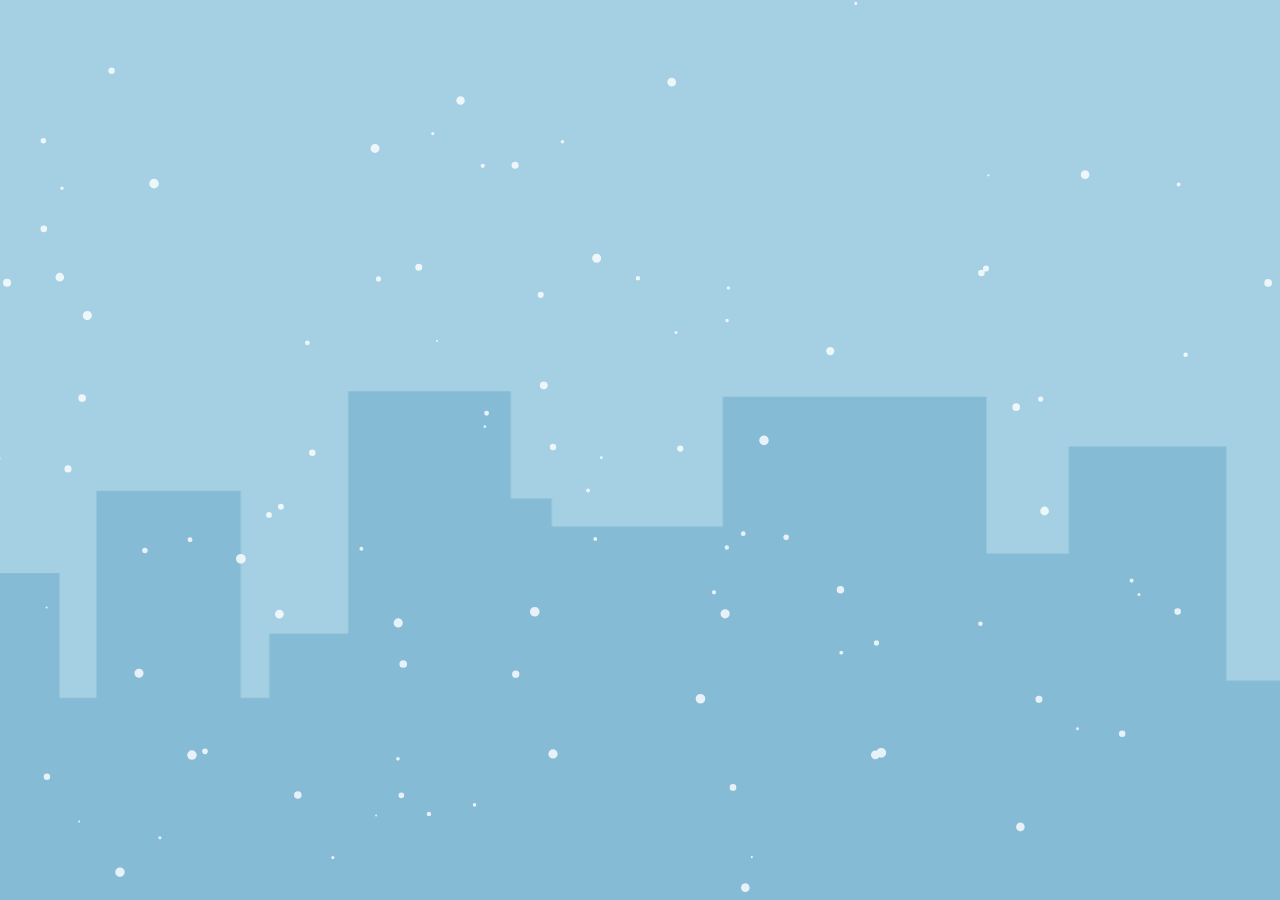
==== index.html @ f6ccf3c8 "Git." ====
<!DOCTYPE html>
<html lang="en">
<head>
    <meta charset="utf-8" />
    <meta name="MSSmartTagsPreventParsing" content="true" /><!--[if lte IE 9]><meta http-equiv="X-UA-Compatible" content="IE=Edge"/><![endif]-->
    <meta name="viewport" content="width=device-width, initial-scale=1, maximum-scale=1, user-scalable=no" />
    <title>Title</title>
	<link type="text/css" rel="stylesheet" media="all" href="ui/css/style.css" />
    <link type="text/plain" rel="author" href="authors.txt" />
    <link type="image/x-icon" rel="shortcut icon" href="favicon.ico" />
    <script src="ui/js/modernizr.js"></script>
    <script src="ui/js/jquery.js" type="text/javascript"></script>
</head>
<body>
    <!--[if lte IE 7]><iframe src="unsupported.html" frameborder="0" scrolling="no" id="no_ie6"></iframe><![endif]-->
	
	<div class="build"></div>
	<canvas id="canvas"></canvas>
	<main>
		<div class="wrapper">
		<iframe src="https://player.vimeo.com/video/148418996" width="1920" height="1080" frameborder="0" webkitallowfullscreen mozallowfullscreen allowfullscreen></iframe>
		</div>
	</main>
	        
    <script src="ui/js/jquery.plugins.js" type="text/javascript"></script>
    <script src="ui/js/jquery.init.js" type="text/javascript"></script>    
</body>
</html>
---- ui/css/style.css ----
@charset "UTF-8";
/* ========================================================================= */
/* !RESETS AND DEFAULTS */
/* ========================================================================= */
html, body, div, object, iframe, h1, h2, h3, h4, h5, h6, p, blockquote, pre, abbr, address, cite, code, del, dfn, img, ins, kbd, q, samp, var, hr, acronym, dl, dt, dd, ol, ul, li, pre, fieldset, form, label, legend, table, caption, tbody, tfoot, thead, tr, th, td, article, aside, canvas, details, figcaption, figure, footer, header, hgroup, menu, nav, section, summary, time, mark, audio, video {
  border: 0;
  outline: 0;
  font-style: normal;
  font-weight: 400;
  font-size: 100%;
  vertical-align: baseline;
  margin: 0;
  padding: 0;
  -webkit-text-size-adjust: 100%;
}

em, strong, b, i, a, span, sub, sup, small {
  border: 0;
  outline: 0;
  font-size: 100%;
  vertical-align: baseline;
  margin: 0;
  padding: 0;
}

a:focus {
  outline: 0;
}

:focus, :active {
  outline: none;
  outline: 0;
}

::-moz-focus-inner {
  outline: none;
}

article, aside, details, figcaption, figure, footer, header, hgroup, menu, nav, section {
  display: block;
}

li {
  list-style: none;
}

a {
  text-decoration: none;
}

blockquote:before, blockquote:after, q:before, q:after {
  content: "";
}

table {
  border-collapse: collapse;
  border-spacing: 0;
}

hr {
  display: block;
  height: 1px;
  border-top: 1px solid #000;
  color: #000;
}

input, select {
  vertical-align: middle;
}

sub {
  vertical-align: sub;
  font-size: smaller;
  line-height: 0px;
}

sup {
  vertical-align: super;
  font-size: smaller;
  line-height: 0px;
}

input, button, textarea, select, label, img {
  display: inline-block;
}

input, button, textarea, select, optgroup, option {
  font-family: inherit;
  font-size: inherit;
  font-style: inherit;
  font-weight: inherit;
}

input, button, textarea, select {
  -webkit-appearance: none;
}

textarea {
  resize: none;
}

button, a span {
  cursor: pointer;
}

button {
  border: 0;
  text-align: center;
}

button::-moz-focus-inner {
  padding: 0;
  border: 0;
}

table {
  table-layout: fixed;
}

a[href^=tel] {
  color: inherit;
}

#no_ie6 {
  width: 100%;
  height: 40px;
  overflow: hidden;
  border-bottom: 2px solid #000;
}

/* != FONT SMOOTHING */
body, input, button, textarea {
  -webkit-font-smoothing: antialiased;
  -moz-osx-font-smoothing: grayscale;
}

/* * { box-sizing: border-box;} */
/* != .clearfix - CLEAR ELEMENTS */
.clear {
  clear: both;
}

.clearfix:after {
  visibility: hidden;
  display: block;
  font-size: 0;
  content: " ";
  clear: both;
  height: 0;
}

.clearfix {
  display: inline-table;
}

* html .clearfix {
  height: 1%;
}

/* Hides from IE-mac \*/
.clearfix {
  display: block;
}

/* Hides from IE-mac \*/
* html .clearfix {
  zoom: 1;
}

/* IE6 */
*:first-child + html .clearfix {
  zoom: 1;
}

/* IE7 */
/* != .wordwrap - CONTINUE LONG URLS/WORDS ON NEXT LINE */
.wordwrap {
  white-space: pre;
  white-space: pre-wrap;
  white-space: pre-line;
  white-space: -pre-wrap;
  white-space: -o-pre-wrap;
  white-space: -moz-pre-wrap;
  word-wrap: break-word;
}

/* ========================================================================= */
/* !FONTS (@fontface generated with FontSpring Syntax formatting */
/* ========================================================================= */
@font-face {
  font-family: "jack-social";
  src: url("../fonts/JackSocial/jack-social.eot");
  src: url("../fonts/JackSocial/jack-social.eot?#iefix") format("embedded-opentype"), url("../fonts/JackSocial/jack-social.ttf") format("truetype"), url("../fonts/JackSocial/jack-social.woff") format("woff"), url("../fonts/JackSocial/jack-social.svg#jack-social") format("svg");
  font-weight: normal;
  font-style: normal;
}

/* ========================================================================= */
/* !SASS VARIABLES & MIXINS */
/* ========================================================================= */
/* ========================================================================= */
/* !STYLES */
/* ========================================================================= */
body {
  background-color: #a5cfe2;
}

/* != SELECTION STYLES (Leaving these blank will show no indication of text selection) ===== */
/*
    ::selection         { background: #aaa; color: #fff; }
    ::-moz-selection    { background: #aaa; color: #fff; }
    ::-webkit-selection { background: #aaa; color: #fff; }
*/
/* != ICON FONT DECLARATION ===== */
[data-icon]:before {
  font-family: "jack-social";
  content: attr(data-icon);
  font-style: normal;
  font-weight: normal;
  font-variant: normal;
  text-transform: none !important;
  speak: none;
  display: inline-block;
  text-decoration: none;
  width: 1em;
  line-height: 1em;
  -webkit-font-smoothing: antialiased;
  -moz-osx-font-smoothing: grayscale;
}

[class^="social-"]:before,
[class*=" social-"]:before {
  font-family: "jack-social";
  font-style: normal;
  font-weight: normal;
  font-variant: normal;
  text-transform: none !important;
  speak: none;
  display: inline-block;
  text-decoration: none;
  width: 1em;
  line-height: 1em;
  -webkit-font-smoothing: antialiased;
  -moz-osx-font-smoothing: grayscale;
}

.social-email:before {
  content: "a";
}

.social-email-round:before {
  content: "A";
}

.social-facebook:before {
  content: "f";
}

.social-facebook-round:before {
  content: "F";
}

.social-flickr:before {
  content: "c";
}

.social-flickr-round:before {
  content: "C";
}

.social-googleplus:before {
  content: "g";
}

.social-googleplus-round:before {
  content: "G";
}

.social-instagram:before {
  content: "i";
}

.social-instagram-round:before {
  content: "I";
}

.social-linkedin:before {
  content: "l";
}

.social-linkedin-round:before {
  content: "L";
}

.social-pinterest:before {
  content: "p";
}

.social-pinterest-round:before {
  content: "P";
}

.social-rss:before {
  content: "r";
}

.social-rss-round:before {
  content: "R";
}

.social-sharethis:before {
  content: "s";
}

.social-sharethis-round:before {
  content: "S";
}

.social-twitter:before {
  content: "t";
}

.social-twitter-round:before {
  content: "T";
}

.social-vimeo:before {
  content: "v";
}

.social-vimeo-round:before {
  content: "V";
}

.social-yelp:before {
  content: "x";
}

.social-yelp-round:before {
  content: "X";
}

.social-youtube:before {
  content: "y";
}

.social-youtube-round:before {
  content: "Y";
}

.social-youtube2:before {
  content: "u";
}

.social-youtube2-round:before {
  content: "U";
}

/* != DEFAULT WORDPRESS STYLES = USE AS NEEDED = .wp-caption = .wp-caption-dd = .wpGallery = .shutter = .shutterset ==== */
.aligncenter {
  display: block;
  margin: 25px auto;
}

.alignleft {
  float: left;
  margin: 0 25px 25px 0;
}

.alignright {
  float: right;
  margin: 0 0 25px 25px;
}

.alignnone {
  display: inline-block;
}

/* != LAYOUT STYLES ===== */
h1 {
  font: normal 24px/1.2 sans-serif;
  color: #f00;
}

h2 {
  font: normal 24px/1.2 sans-serif;
  color: #f00;
}

h3 {
  font: normal 24px/1.2 sans-serif;
  color: #f00;
}

h4 {
  font: normal 24px/1.2 sans-serif;
  color: #f00;
}

h5 {
  font: normal 24px/1.2 sans-serif;
  color: #f00;
}

h6 {
  font: normal 24px/1.2 sans-serif;
  color: #f00;
}

.content-main ul li {
  position: relative;
  padding-left: 10px;
}

.content-main ul li:before {
  content: '•';
  position: absolute;
  left: 0;
}

.content-main ol {
  counter-reset: li;
}

.content-main ol li {
  position: relative;
  padding-left: 20px;
}

.content-main ol li:before {
  content: counter(li) ". ";
  counter-increment: li;
  position: absolute;
  left: 0;
}

.wrapper {
  width: 100%;
  max-width: 1100px;
  box-sizing: border-box;
  margin: 0 auto;
  padding: 0 20px;
  max-height: 720px;
}

canvas {
  display: block;
  position: absolute;
  height: 100vh;
  top: 0;
  width: 100%;
}

.build {
  display: block;
  z-index: -1;
  height: 100vh;
  width: 100%;
  position: absolute;
  bottom: 0;
  background-image: url("../images/buildings.png");
  background-position: center 110%;
  background-repeat: repeat-x;
  /*
		&:before{
			content: '';
			
			background-image: url('../images/curtain-left.png');
			width: 300px;
			height: 100%;
			position: absolute;
			
		}
*/
}

main {
  margin: 40px 0;
}

/* != PLACEHOLDER ATTRIBUTE STYLES = input or textarea - placeholder="whatever" ===== */
/*
    ::-webkit-input-placeholder { color: #aaa; }
    :-moz-placeholder           { color: #aaa; }
*/
form ul {
  margin: 0;
}

form ul li {
  background: none;
  list-style: none;
}

form ul li div {
  display: inline-block;
  vertical-align: top;
}

input[type=submit], button {
  display: inline-block;
  cursor: pointer;
}

/* ========================================================================= */
/* !MEDIA QUERIES */
/* ========================================================================= */
@media screen and (max-height: 480px) {
  .build {
    background-position: center 105%;
    background-size: 180%;
  }
}

/* @media screen and (max-width: XXXpx) {  } */
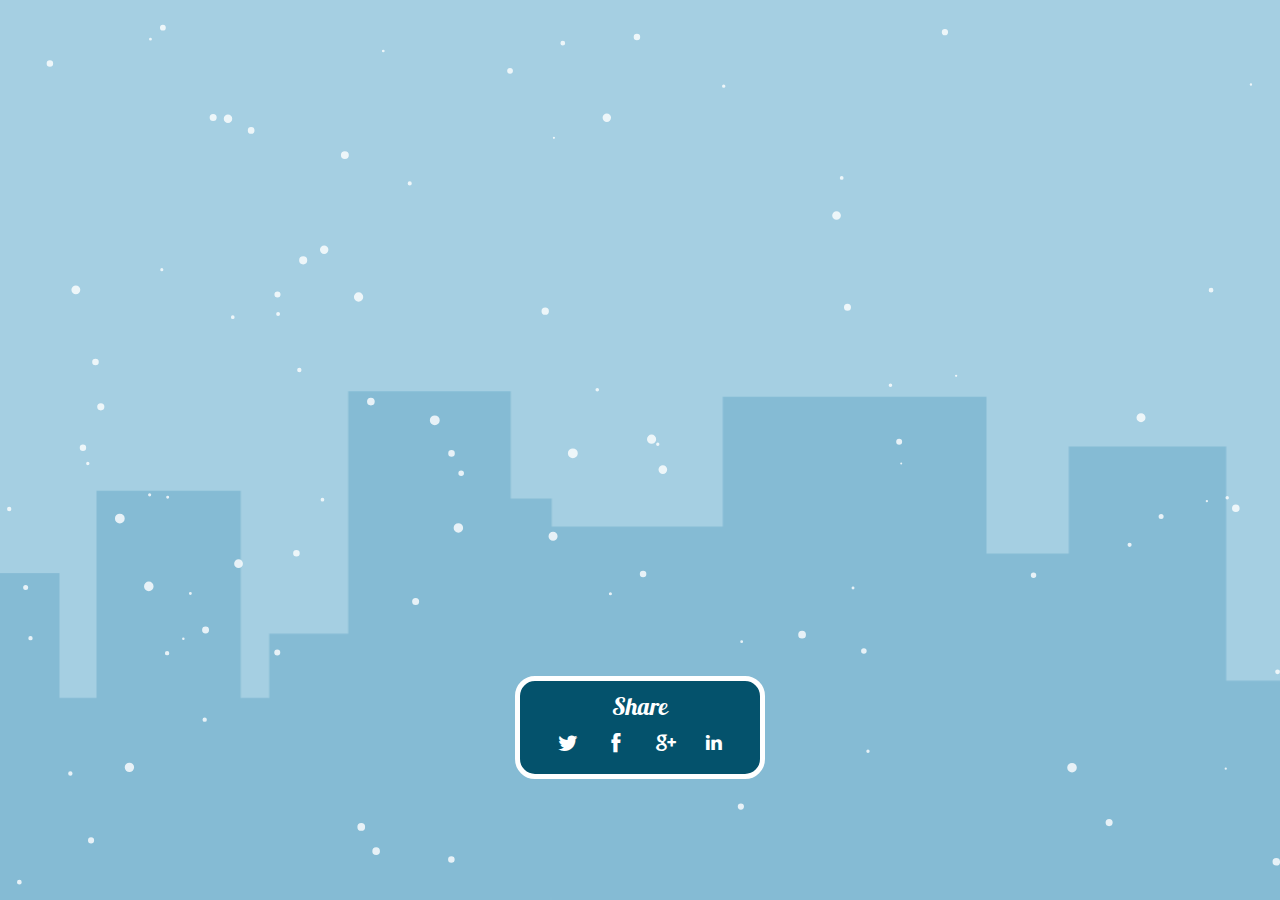
==== commit d8004673: "Email and PSD" ====
--- a/index.html
+++ b/index.html
@@ -18,7 +18,17 @@
 	<canvas id="canvas"></canvas>
 	<main>
 		<div class="wrapper">
-		<iframe src="https://player.vimeo.com/video/148418996" width="1920" height="1080" frameborder="0" webkitallowfullscreen mozallowfullscreen allowfullscreen></iframe>
+			<iframe src="https://player.vimeo.com/video/148418996" width="1920" height="1080" frameborder="0" webkitallowfullscreen mozallowfullscreen allowfullscreen></iframe>
+			
+			<div class="share">
+				<h3>Share</h3>
+				<a class="btn-social twitter" target="_blank" href="https://twitter.com/intent/tweet?text=YOUR-TITLE&url=YOUR-URL&via=TWITTER-HANDLE"><i class="social-twitter"></i></a>
+				<a class="btn-social facebook" target="_blank" href="http://www.facebook.com/sharer/sharer.php?u=YOUR-URL"><i class="social-facebook"></i></a>
+				<a class="btn-social google" target="_blank" href="https://plus.google.com/share?url=YOUR-URL"><i class="social-googleplus"></i></a>
+				<a class="btn-social linkedin" target="_blank" href="http://www.linkedin.com/shareArticle?mini=true&url=YOUR-URL&title=YOUR-TITLE&summary=YOUR-SUMMARY&source=YOUR-URL"><i class="social-linkedin"></i></a>
+<!-- 				<a class="btn-social pinterest" target="_blank" href="http://pinterest.com/pin/create/button/?url=YOUR-URL&description=YOUR-DESCRIPTION&media=YOUR-IMAGE-SRC">Pin on Pinterest</a> -->
+
+			</div>
 		</div>
 	</main>
 	        
--- a/ui/css/style.css
+++ b/ui/css/style.css
@@ -11,8 +11,7 @@
   vertical-align: baseline;
   margin: 0;
   padding: 0;
-  -webkit-text-size-adjust: 100%;
-}
+  -webkit-text-size-adjust: 100%; }
 
 em, strong, b, i, a, span, sub, sup, small {
   border: 0;
@@ -20,125 +19,100 @@
   font-size: 100%;
   vertical-align: baseline;
   margin: 0;
-  padding: 0;
-}
+  padding: 0; }
 
 a:focus {
-  outline: 0;
-}
+  outline: 0; }
 
 :focus, :active {
   outline: none;
-  outline: 0;
-}
+  outline: 0; }
 
 ::-moz-focus-inner {
-  outline: none;
-}
+  outline: none; }
 
 article, aside, details, figcaption, figure, footer, header, hgroup, menu, nav, section {
-  display: block;
-}
+  display: block; }
 
 li {
-  list-style: none;
-}
+  list-style: none; }
 
 a {
-  text-decoration: none;
-}
+  text-decoration: none; }
 
 blockquote:before, blockquote:after, q:before, q:after {
-  content: "";
-}
+  content: ""; }
 
 table {
   border-collapse: collapse;
-  border-spacing: 0;
-}
+  border-spacing: 0; }
 
 hr {
   display: block;
   height: 1px;
   border-top: 1px solid #000;
-  color: #000;
-}
+  color: #000; }
 
 input, select {
-  vertical-align: middle;
-}
+  vertical-align: middle; }
 
 sub {
   vertical-align: sub;
   font-size: smaller;
-  line-height: 0px;
-}
+  line-height: 0px; }
 
 sup {
   vertical-align: super;
   font-size: smaller;
-  line-height: 0px;
-}
+  line-height: 0px; }
 
 input, button, textarea, select, label, img {
-  display: inline-block;
-}
+  display: inline-block; }
 
 input, button, textarea, select, optgroup, option {
   font-family: inherit;
   font-size: inherit;
   font-style: inherit;
-  font-weight: inherit;
-}
+  font-weight: inherit; }
 
 input, button, textarea, select {
-  -webkit-appearance: none;
-}
+  -webkit-appearance: none; }
 
 textarea {
-  resize: none;
-}
+  resize: none; }
 
 button, a span {
-  cursor: pointer;
-}
+  cursor: pointer; }
 
 button {
   border: 0;
-  text-align: center;
-}
+  text-align: center; }
 
 button::-moz-focus-inner {
   padding: 0;
-  border: 0;
-}
+  border: 0; }
 
 table {
-  table-layout: fixed;
-}
+  table-layout: fixed; }
 
 a[href^=tel] {
-  color: inherit;
-}
+  color: inherit; }
 
 #no_ie6 {
   width: 100%;
   height: 40px;
   overflow: hidden;
-  border-bottom: 2px solid #000;
-}
+  border-bottom: 2px solid #000; }
 
 /* != FONT SMOOTHING */
 body, input, button, textarea {
   -webkit-font-smoothing: antialiased;
-  -moz-osx-font-smoothing: grayscale;
-}
+  -moz-osx-font-smoothing: grayscale; }
 
 /* * { box-sizing: border-box;} */
 /* != .clearfix - CLEAR ELEMENTS */
 .clear {
-  clear: both;
-}
+  clear: both; }
 
 .clearfix:after {
   visibility: hidden;
@@ -146,31 +120,25 @@
   font-size: 0;
   content: " ";
   clear: both;
-  height: 0;
-}
+  height: 0; }
 
 .clearfix {
-  display: inline-table;
-}
+  display: inline-table; }
 
 * html .clearfix {
-  height: 1%;
-}
+  height: 1%; }
 
 /* Hides from IE-mac \*/
 .clearfix {
-  display: block;
-}
+  display: block; }
 
 /* Hides from IE-mac \*/
 * html .clearfix {
-  zoom: 1;
-}
+  zoom: 1; }
 
 /* IE6 */
 *:first-child + html .clearfix {
-  zoom: 1;
-}
+  zoom: 1; }
 
 /* IE7 */
 /* != .wordwrap - CONTINUE LONG URLS/WORDS ON NEXT LINE */
@@ -181,8 +149,7 @@
   white-space: -pre-wrap;
   white-space: -o-pre-wrap;
   white-space: -moz-pre-wrap;
-  word-wrap: break-word;
-}
+  word-wrap: break-word; }
 
 /* ========================================================================= */
 /* !FONTS (@fontface generated with FontSpring Syntax formatting */
@@ -192,9 +159,14 @@
   src: url("../fonts/JackSocial/jack-social.eot");
   src: url("../fonts/JackSocial/jack-social.eot?#iefix") format("embedded-opentype"), url("../fonts/JackSocial/jack-social.ttf") format("truetype"), url("../fonts/JackSocial/jack-social.woff") format("woff"), url("../fonts/JackSocial/jack-social.svg#jack-social") format("svg");
   font-weight: normal;
-  font-style: normal;
-}
-
+  font-style: normal; }
+/* Generated by Font Squirrel (http://www.fontsquirrel.com) on December 12, 2015 */
+@font-face {
+  font-family: 'Lobster';
+  src: url("../fonts/lobster/lobster_tmc-webfont.eot");
+  src: url("../fonts/lobster/lobster_tmc-webfont.eot?#iefix") format("embedded-opentype"), url("../fonts/lobster/lobster_tmc-webfont.woff2") format("woff2"), url("../fonts/lobster/lobster_tmc-webfont.woff") format("woff"), url("../fonts/lobster/lobster_tmc-webfont.ttf") format("truetype"), url("../fonts/lobster/lobster_tmc-webfont.svg#lobster_1.3regular") format("svg");
+  font-weight: normal;
+  font-style: normal; }
 /* ========================================================================= */
 /* !SASS VARIABLES & MIXINS */
 /* ========================================================================= */
@@ -202,8 +174,7 @@
 /* !STYLES */
 /* ========================================================================= */
 body {
-  background-color: #a5cfe2;
-}
+  background-color: #a5cfe2; }
 
 /* != SELECTION STYLES (Leaving these blank will show no indication of text selection) ===== */
 /*
@@ -225,8 +196,7 @@
   width: 1em;
   line-height: 1em;
   -webkit-font-smoothing: antialiased;
-  -moz-osx-font-smoothing: grayscale;
-}
+  -moz-osx-font-smoothing: grayscale; }
 
 [class^="social-"]:before,
 [class*=" social-"]:before {
@@ -241,198 +211,155 @@
   width: 1em;
   line-height: 1em;
   -webkit-font-smoothing: antialiased;
-  -moz-osx-font-smoothing: grayscale;
-}
+  -moz-osx-font-smoothing: grayscale; }
 
 .social-email:before {
-  content: "a";
-}
+  content: "a"; }
 
 .social-email-round:before {
-  content: "A";
-}
+  content: "A"; }
 
 .social-facebook:before {
-  content: "f";
-}
+  content: "f"; }
 
 .social-facebook-round:before {
-  content: "F";
-}
+  content: "F"; }
 
 .social-flickr:before {
-  content: "c";
-}
+  content: "c"; }
 
 .social-flickr-round:before {
-  content: "C";
-}
+  content: "C"; }
 
 .social-googleplus:before {
-  content: "g";
-}
+  content: "g"; }
 
 .social-googleplus-round:before {
-  content: "G";
-}
+  content: "G"; }
 
 .social-instagram:before {
-  content: "i";
-}
+  content: "i"; }
 
 .social-instagram-round:before {
-  content: "I";
-}
+  content: "I"; }
 
 .social-linkedin:before {
-  content: "l";
-}
+  content: "l"; }
 
 .social-linkedin-round:before {
-  content: "L";
-}
+  content: "L"; }
 
 .social-pinterest:before {
-  content: "p";
-}
+  content: "p"; }
 
 .social-pinterest-round:before {
-  content: "P";
-}
+  content: "P"; }
 
 .social-rss:before {
-  content: "r";
-}
+  content: "r"; }
 
 .social-rss-round:before {
-  content: "R";
-}
+  content: "R"; }
 
 .social-sharethis:before {
-  content: "s";
-}
+  content: "s"; }
 
 .social-sharethis-round:before {
-  content: "S";
-}
+  content: "S"; }
 
 .social-twitter:before {
-  content: "t";
-}
+  content: "t"; }
 
 .social-twitter-round:before {
-  content: "T";
-}
+  content: "T"; }
 
 .social-vimeo:before {
-  content: "v";
-}
+  content: "v"; }
 
 .social-vimeo-round:before {
-  content: "V";
-}
+  content: "V"; }
 
 .social-yelp:before {
-  content: "x";
-}
+  content: "x"; }
 
 .social-yelp-round:before {
-  content: "X";
-}
+  content: "X"; }
 
 .social-youtube:before {
-  content: "y";
-}
+  content: "y"; }
 
 .social-youtube-round:before {
-  content: "Y";
-}
+  content: "Y"; }
 
 .social-youtube2:before {
-  content: "u";
-}
+  content: "u"; }
 
 .social-youtube2-round:before {
-  content: "U";
-}
+  content: "U"; }
 
 /* != DEFAULT WORDPRESS STYLES = USE AS NEEDED = .wp-caption = .wp-caption-dd = .wpGallery = .shutter = .shutterset ==== */
 .aligncenter {
   display: block;
-  margin: 25px auto;
-}
+  margin: 25px auto; }
 
 .alignleft {
   float: left;
-  margin: 0 25px 25px 0;
-}
+  margin: 0 25px 25px 0; }
 
 .alignright {
   float: right;
-  margin: 0 0 25px 25px;
-}
+  margin: 0 0 25px 25px; }
 
 .alignnone {
-  display: inline-block;
-}
+  display: inline-block; }
 
 /* != LAYOUT STYLES ===== */
 h1 {
   font: normal 24px/1.2 sans-serif;
-  color: #f00;
-}
+  color: #f00; }
 
 h2 {
   font: normal 24px/1.2 sans-serif;
-  color: #f00;
-}
+  color: #f00; }
 
 h3 {
-  font: normal 24px/1.2 sans-serif;
-  color: #f00;
-}
+  font: normal 24px/1.2 "Lobster", Rockwell, "Courier Bold", Courier, Georgia, Times, "Times New Roman", serif;
+  color: #fff;
+  margin-bottom: 4px; }
 
 h4 {
   font: normal 24px/1.2 sans-serif;
-  color: #f00;
-}
+  color: #f00; }
 
 h5 {
   font: normal 24px/1.2 sans-serif;
-  color: #f00;
-}
+  color: #f00; }
 
 h6 {
   font: normal 24px/1.2 sans-serif;
-  color: #f00;
-}
+  color: #f00; }
 
 .content-main ul li {
   position: relative;
-  padding-left: 10px;
-}
+  padding-left: 10px; }
 
 .content-main ul li:before {
   content: '•';
   position: absolute;
-  left: 0;
-}
+  left: 0; }
 
 .content-main ol {
-  counter-reset: li;
-}
+  counter-reset: li; }
 
 .content-main ol li {
   position: relative;
-  padding-left: 20px;
-}
+  padding-left: 20px; }
 
 .content-main ol li:before {
   content: counter(li) ". ";
   counter-increment: li;
   position: absolute;
-  left: 0;
-}
+  left: 0; }
 
 .wrapper {
   width: 100%;
@@ -440,16 +367,14 @@
   box-sizing: border-box;
   margin: 0 auto;
   padding: 0 20px;
-  max-height: 720px;
-}
+  max-height: 720px; }
 
 canvas {
   display: block;
   position: absolute;
   height: 100vh;
   top: 0;
-  width: 100%;
-}
+  width: 100%; }
 
 .build {
   display: block;
@@ -462,21 +387,48 @@
   background-position: center 110%;
   background-repeat: repeat-x;
   /*
-		&:before{
-			content: '';
-			
-			background-image: url('../images/curtain-left.png');
-			width: 300px;
-			height: 100%;
-			position: absolute;
-			
-		}
-*/
-}
+  		&:before{
+  			content: '';
+  			
+  			background-image: url('../images/curtain-left.png');
+  			width: 300px;
+  			height: 100%;
+  			position: absolute;
+  			
+  		}
+  */ }
 
 main {
-  margin: 40px 0;
-}
+  margin: 40px 0; }
+
+.share {
+  border: 5px solid #fff;
+  margin: 40px auto 20px;
+  text-align: center;
+  max-width: 250px;
+  box-sizing: border-box;
+  border-radius: 20px;
+  padding: 11px 10px 10px;
+  position: relative;
+  background: #04526c; }
+  .share a {
+    margin: 0 5px;
+    font-size: 32px;
+    color: #fff;
+    background: transparent;
+    display: inline-block;
+    width: 35px;
+    height: 35px;
+    overflow: hidden;
+    border-radius: 100%; }
+    .share a i {
+      position: relative;
+      top: 1.5px; }
+      .share a i.social-linkedin {
+        top: .5px; }
+    .share a:hover {
+      background: #fff;
+      color: #04526c; }
 
 /* != PLACEHOLDER ATTRIBUTE STYLES = input or textarea - placeholder="whatever" ===== */
 /*
@@ -484,23 +436,17 @@
     :-moz-placeholder           { color: #aaa; }
 */
 form ul {
-  margin: 0;
-}
-
-form ul li {
-  background: none;
-  list-style: none;
-}
-
-form ul li div {
-  display: inline-block;
-  vertical-align: top;
-}
+  margin: 0; }
+  form ul li {
+    background: none;
+    list-style: none; }
+    form ul li div {
+      display: inline-block;
+      vertical-align: top; }
 
 input[type=submit], button {
   display: inline-block;
-  cursor: pointer;
-}
+  cursor: pointer; }
 
 /* ========================================================================= */
 /* !MEDIA QUERIES */
@@ -508,8 +454,5 @@
 @media screen and (max-height: 480px) {
   .build {
     background-position: center 105%;
-    background-size: 180%;
-  }
-}
-
+    background-size: 180%; } }
 /* @media screen and (max-width: XXXpx) {  } */
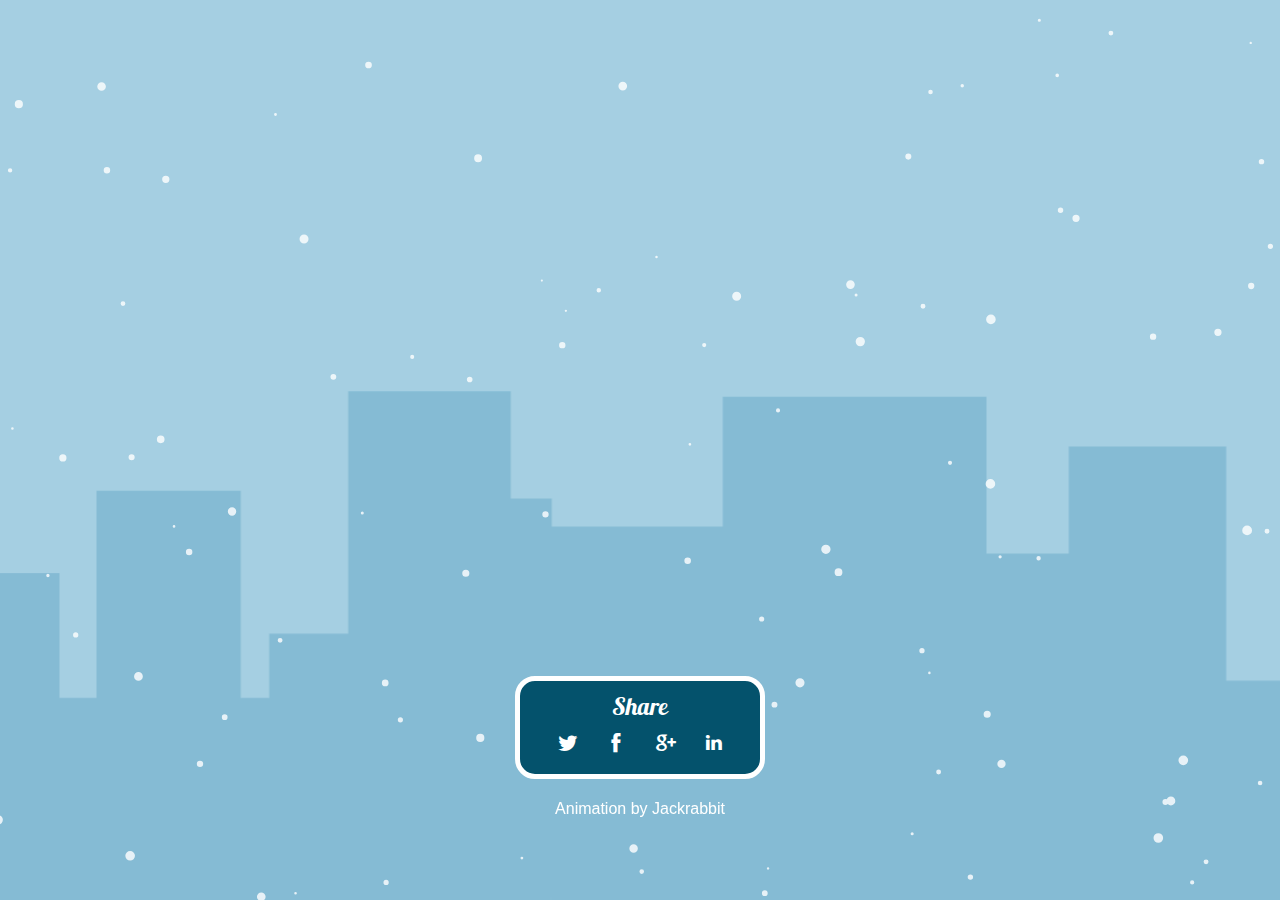
==== commit 5114c9f6: "Folder name change and upload." ====
--- a/index.html
+++ b/index.html
@@ -4,12 +4,13 @@
     <meta charset="utf-8" />
     <meta name="MSSmartTagsPreventParsing" content="true" /><!--[if lte IE 9]><meta http-equiv="X-UA-Compatible" content="IE=Edge"/><![endif]-->
     <meta name="viewport" content="width=device-width, initial-scale=1, maximum-scale=1, user-scalable=no" />
-    <title>Title</title>
-	<link type="text/css" rel="stylesheet" media="all" href="ui/css/style.css" />
+    <title>Happy Holidays from TM Capital</title>
+	<link type="text/css" rel="stylesheet" media="all" href="holiday/css/style.css" />
     <link type="text/plain" rel="author" href="authors.txt" />
     <link type="image/x-icon" rel="shortcut icon" href="favicon.ico" />
-    <script src="ui/js/modernizr.js"></script>
-    <script src="ui/js/jquery.js" type="text/javascript"></script>
+    <meta name="robots" content="noindex">
+    <script src="holiday/js/modernizr.js"></script>
+    <script src="holiday/js/jquery.js" type="text/javascript"></script>
 </head>
 <body>
     <!--[if lte IE 7]><iframe src="unsupported.html" frameborder="0" scrolling="no" id="no_ie6"></iframe><![endif]-->
@@ -22,7 +23,7 @@
 			
 			<div class="share">
 				<h3>Share</h3>
-				<a class="btn-social twitter" target="_blank" href="https://twitter.com/intent/tweet?text=YOUR-TITLE&url=YOUR-URL&via=TWITTER-HANDLE"><i class="social-twitter"></i></a>
+				<a class="btn-social twitter" target="_blank" href="https://twitter.com/intent/tweet?text=Happy Holidays from TM Capital&url=YOUR-URL&via=TWITTER-HANDLE"><i class="social-twitter"></i></a>
 				<a class="btn-social facebook" target="_blank" href="http://www.facebook.com/sharer/sharer.php?u=YOUR-URL"><i class="social-facebook"></i></a>
 				<a class="btn-social google" target="_blank" href="https://plus.google.com/share?url=YOUR-URL"><i class="social-googleplus"></i></a>
 				<a class="btn-social linkedin" target="_blank" href="http://www.linkedin.com/shareArticle?mini=true&url=YOUR-URL&title=YOUR-TITLE&summary=YOUR-SUMMARY&source=YOUR-URL"><i class="social-linkedin"></i></a>
@@ -31,8 +32,8 @@
 			</div>
 		</div>
 	</main>
-	        
-    <script src="ui/js/jquery.plugins.js" type="text/javascript"></script>
-    <script src="ui/js/jquery.init.js" type="text/javascript"></script>    
+	 <span class="jackrabbit"><a href="http://www.jumpingjackrabbit.com" title="Animation by Jackrabbit" target="_blank">Animation</a> by <a href="http://www.jumpingjackrabbit.com" title="Animation by Jackrabbit" target="_blank">Jackrabbit</a></span>       
+    <script src="holiday/js/jquery.plugins.js" type="text/javascript"></script>
+    <script src="holiday/js/jquery.init.js" type="text/javascript"></script>    
 </body>
 </html>--- a/holiday/css/style.css
+++ b/holiday/css/style.css
@@ -0,0 +1,581 @@
+@charset "UTF-8";
+/* ========================================================================= */
+/* !RESETS AND DEFAULTS */
+/* ========================================================================= */
+html, body, div, object, iframe, h1, h2, h3, h4, h5, h6, p, blockquote, pre, abbr, address, cite, code, del, dfn, img, ins, kbd, q, samp, var, hr, acronym, dl, dt, dd, ol, ul, li, pre, fieldset, form, label, legend, table, caption, tbody, tfoot, thead, tr, th, td, article, aside, canvas, details, figcaption, figure, footer, header, hgroup, menu, nav, section, summary, time, mark, audio, video {
+  border: 0;
+  outline: 0;
+  font-style: normal;
+  font-weight: 400;
+  font-size: 100%;
+  vertical-align: baseline;
+  margin: 0;
+  padding: 0;
+  -webkit-text-size-adjust: 100%;
+}
+
+em, strong, b, i, a, span, sub, sup, small {
+  border: 0;
+  outline: 0;
+  font-size: 100%;
+  vertical-align: baseline;
+  margin: 0;
+  padding: 0;
+}
+
+a:focus {
+  outline: 0;
+}
+
+:focus, :active {
+  outline: none;
+  outline: 0;
+}
+
+::-moz-focus-inner {
+  outline: none;
+}
+
+article, aside, details, figcaption, figure, footer, header, hgroup, menu, nav, section {
+  display: block;
+}
+
+li {
+  list-style: none;
+}
+
+a {
+  text-decoration: none;
+}
+
+blockquote:before, blockquote:after, q:before, q:after {
+  content: "";
+}
+
+table {
+  border-collapse: collapse;
+  border-spacing: 0;
+}
+
+hr {
+  display: block;
+  height: 1px;
+  border-top: 1px solid #000;
+  color: #000;
+}
+
+input, select {
+  vertical-align: middle;
+}
+
+sub {
+  vertical-align: sub;
+  font-size: smaller;
+  line-height: 0px;
+}
+
+sup {
+  vertical-align: super;
+  font-size: smaller;
+  line-height: 0px;
+}
+
+input, button, textarea, select, label, img {
+  display: inline-block;
+}
+
+input, button, textarea, select, optgroup, option {
+  font-family: inherit;
+  font-size: inherit;
+  font-style: inherit;
+  font-weight: inherit;
+}
+
+input, button, textarea, select {
+  -webkit-appearance: none;
+}
+
+textarea {
+  resize: none;
+}
+
+button, a span {
+  cursor: pointer;
+}
+
+button {
+  border: 0;
+  text-align: center;
+}
+
+button::-moz-focus-inner {
+  padding: 0;
+  border: 0;
+}
+
+table {
+  table-layout: fixed;
+}
+
+a[href^=tel] {
+  color: inherit;
+}
+
+#no_ie6 {
+  width: 100%;
+  height: 40px;
+  overflow: hidden;
+  border-bottom: 2px solid #000;
+}
+
+/* != FONT SMOOTHING */
+body, input, button, textarea {
+  -webkit-font-smoothing: antialiased;
+  -moz-osx-font-smoothing: grayscale;
+}
+
+/* * { box-sizing: border-box;} */
+/* != .clearfix - CLEAR ELEMENTS */
+.clear {
+  clear: both;
+}
+
+.clearfix:after {
+  visibility: hidden;
+  display: block;
+  font-size: 0;
+  content: " ";
+  clear: both;
+  height: 0;
+}
+
+.clearfix {
+  display: inline-table;
+}
+
+* html .clearfix {
+  height: 1%;
+}
+
+/* Hides from IE-mac \*/
+.clearfix {
+  display: block;
+}
+
+/* Hides from IE-mac \*/
+* html .clearfix {
+  zoom: 1;
+}
+
+/* IE6 */
+*:first-child + html .clearfix {
+  zoom: 1;
+}
+
+/* IE7 */
+/* != .wordwrap - CONTINUE LONG URLS/WORDS ON NEXT LINE */
+.wordwrap {
+  white-space: pre;
+  white-space: pre-wrap;
+  white-space: pre-line;
+  white-space: -pre-wrap;
+  white-space: -o-pre-wrap;
+  white-space: -moz-pre-wrap;
+  word-wrap: break-word;
+}
+
+/* ========================================================================= */
+/* !FONTS (@fontface generated with FontSpring Syntax formatting */
+/* ========================================================================= */
+@font-face {
+  font-family: "jack-social";
+  src: url("../fonts/JackSocial/jack-social.eot");
+  src: url("../fonts/JackSocial/jack-social.eot?#iefix") format("embedded-opentype"), url("../fonts/JackSocial/jack-social.ttf") format("truetype"), url("../fonts/JackSocial/jack-social.woff") format("woff"), url("../fonts/JackSocial/jack-social.svg#jack-social") format("svg");
+  font-weight: normal;
+  font-style: normal;
+}
+
+/* Generated by Font Squirrel (http://www.fontsquirrel.com) on December 12, 2015 */
+@font-face {
+  font-family: 'Lobster';
+  src: url("../fonts/lobster/lobster_tmc-webfont.eot");
+  src: url("../fonts/lobster/lobster_tmc-webfont.eot?#iefix") format("embedded-opentype"), url("../fonts/lobster/lobster_tmc-webfont.woff2") format("woff2"), url("../fonts/lobster/lobster_tmc-webfont.woff") format("woff"), url("../fonts/lobster/lobster_tmc-webfont.ttf") format("truetype"), url("../fonts/lobster/lobster_tmc-webfont.svg#lobster_1.3regular") format("svg");
+  font-weight: normal;
+  font-style: normal;
+}
+
+/* ========================================================================= */
+/* !SASS VARIABLES & MIXINS */
+/* ========================================================================= */
+/* ========================================================================= */
+/* !STYLES */
+/* ========================================================================= */
+body {
+  background-color: #a5cfe2;
+}
+
+/* != SELECTION STYLES (Leaving these blank will show no indication of text selection) ===== */
+/*
+    ::selection         { background: #aaa; color: #fff; }
+    ::-moz-selection    { background: #aaa; color: #fff; }
+    ::-webkit-selection { background: #aaa; color: #fff; }
+*/
+/* != ICON FONT DECLARATION ===== */
+[data-icon]:before {
+  font-family: "jack-social";
+  content: attr(data-icon);
+  font-style: normal;
+  font-weight: normal;
+  font-variant: normal;
+  text-transform: none !important;
+  speak: none;
+  display: inline-block;
+  text-decoration: none;
+  width: 1em;
+  line-height: 1em;
+  -webkit-font-smoothing: antialiased;
+  -moz-osx-font-smoothing: grayscale;
+}
+
+[class^="social-"]:before,
+[class*=" social-"]:before {
+  font-family: "jack-social";
+  font-style: normal;
+  font-weight: normal;
+  font-variant: normal;
+  text-transform: none !important;
+  speak: none;
+  display: inline-block;
+  text-decoration: none;
+  width: 1em;
+  line-height: 1em;
+  -webkit-font-smoothing: antialiased;
+  -moz-osx-font-smoothing: grayscale;
+}
+
+.social-email:before {
+  content: "a";
+}
+
+.social-email-round:before {
+  content: "A";
+}
+
+.social-facebook:before {
+  content: "f";
+}
+
+.social-facebook-round:before {
+  content: "F";
+}
+
+.social-flickr:before {
+  content: "c";
+}
+
+.social-flickr-round:before {
+  content: "C";
+}
+
+.social-googleplus:before {
+  content: "g";
+}
+
+.social-googleplus-round:before {
+  content: "G";
+}
+
+.social-instagram:before {
+  content: "i";
+}
+
+.social-instagram-round:before {
+  content: "I";
+}
+
+.social-linkedin:before {
+  content: "l";
+}
+
+.social-linkedin-round:before {
+  content: "L";
+}
+
+.social-pinterest:before {
+  content: "p";
+}
+
+.social-pinterest-round:before {
+  content: "P";
+}
+
+.social-rss:before {
+  content: "r";
+}
+
+.social-rss-round:before {
+  content: "R";
+}
+
+.social-sharethis:before {
+  content: "s";
+}
+
+.social-sharethis-round:before {
+  content: "S";
+}
+
+.social-twitter:before {
+  content: "t";
+}
+
+.social-twitter-round:before {
+  content: "T";
+}
+
+.social-vimeo:before {
+  content: "v";
+}
+
+.social-vimeo-round:before {
+  content: "V";
+}
+
+.social-yelp:before {
+  content: "x";
+}
+
+.social-yelp-round:before {
+  content: "X";
+}
+
+.social-youtube:before {
+  content: "y";
+}
+
+.social-youtube-round:before {
+  content: "Y";
+}
+
+.social-youtube2:before {
+  content: "u";
+}
+
+.social-youtube2-round:before {
+  content: "U";
+}
+
+/* != DEFAULT WORDPRESS STYLES = USE AS NEEDED = .wp-caption = .wp-caption-dd = .wpGallery = .shutter = .shutterset ==== */
+.aligncenter {
+  display: block;
+  margin: 25px auto;
+}
+
+.alignleft {
+  float: left;
+  margin: 0 25px 25px 0;
+}
+
+.alignright {
+  float: right;
+  margin: 0 0 25px 25px;
+}
+
+.alignnone {
+  display: inline-block;
+}
+
+/* != LAYOUT STYLES ===== */
+h1 {
+  font: normal 24px/1.2 sans-serif;
+  color: #f00;
+}
+
+h2 {
+  font: normal 24px/1.2 sans-serif;
+  color: #f00;
+}
+
+h3 {
+  font: normal 24px/1.2 "Lobster", Rockwell, "Courier Bold", Courier, Georgia, Times, "Times New Roman", serif;
+  color: #fff;
+  margin-bottom: 4px;
+}
+
+h4 {
+  font: normal 24px/1.2 sans-serif;
+  color: #f00;
+}
+
+h5 {
+  font: normal 24px/1.2 sans-serif;
+  color: #f00;
+}
+
+h6 {
+  font: normal 24px/1.2 sans-serif;
+  color: #f00;
+}
+
+.content-main ul li {
+  position: relative;
+  padding-left: 10px;
+}
+
+.content-main ul li:before {
+  content: '•';
+  position: absolute;
+  left: 0;
+}
+
+.content-main ol {
+  counter-reset: li;
+}
+
+.content-main ol li {
+  position: relative;
+  padding-left: 20px;
+}
+
+.content-main ol li:before {
+  content: counter(li) ". ";
+  counter-increment: li;
+  position: absolute;
+  left: 0;
+}
+
+.wrapper {
+  width: 100%;
+  max-width: 1100px;
+  box-sizing: border-box;
+  margin: 0 auto;
+  padding: 0 20px;
+  max-height: 720px;
+}
+
+canvas {
+  display: block;
+  position: absolute;
+  height: 100vh;
+  top: 0;
+  width: 100%;
+}
+
+.build {
+  display: block;
+  z-index: -1;
+  height: 100vh;
+  width: 100%;
+  position: absolute;
+  bottom: 0;
+  background-image: url("../images/buildings.png");
+  background-position: center 110%;
+  background-repeat: repeat-x;
+  /*
+		&:before{
+			content: '';
+			
+			background-image: url('../images/curtain-left.png');
+			width: 300px;
+			height: 100%;
+			position: absolute;
+			
+		}
+*/
+}
+
+main {
+  margin: 40px 0;
+}
+
+.share {
+  border: 5px solid #fff;
+  margin: 40px auto 20px;
+  text-align: center;
+  max-width: 250px;
+  box-sizing: border-box;
+  border-radius: 20px;
+  padding: 11px 10px 10px;
+  position: relative;
+  background: #04526c;
+}
+
+.share a {
+  margin: 0 5px;
+  font-size: 32px;
+  color: #fff;
+  background: transparent;
+  display: inline-block;
+  width: 35px;
+  height: 35px;
+  overflow: hidden;
+  border-radius: 100%;
+}
+
+.share a i {
+  position: relative;
+  top: 1.5px;
+}
+
+.share a i.social-linkedin {
+  top: .5px;
+}
+
+.share a:hover {
+  background: #fff;
+  color: #04526c;
+}
+
+.jackrabbit {
+  margin: 0 auto;
+  display: block;
+  max-width: 300px;
+  text-align: center;
+  position: relative;
+  font-family: 'Helvetica Neue', Helvetica, Arial, sans-serif;
+  color: #fff;
+}
+
+.jackrabbit a {
+  color: #fff;
+}
+
+.jackrabbit a:hover {
+  text-decoration: underline;
+}
+
+/* != PLACEHOLDER ATTRIBUTE STYLES = input or textarea - placeholder="whatever" ===== */
+/*
+    ::-webkit-input-placeholder { color: #aaa; }
+    :-moz-placeholder           { color: #aaa; }
+*/
+form ul {
+  margin: 0;
+}
+
+form ul li {
+  background: none;
+  list-style: none;
+}
+
+form ul li div {
+  display: inline-block;
+  vertical-align: top;
+}
+
+input[type=submit], button {
+  display: inline-block;
+  cursor: pointer;
+}
+
+/* ========================================================================= */
+/* !MEDIA QUERIES */
+/* ========================================================================= */
+@media screen and (max-height: 480px) {
+  .build {
+    background-position: center 105%;
+    background-size: 180%;
+  }
+}
+
+/* @media screen and (max-width: XXXpx) {  } */
